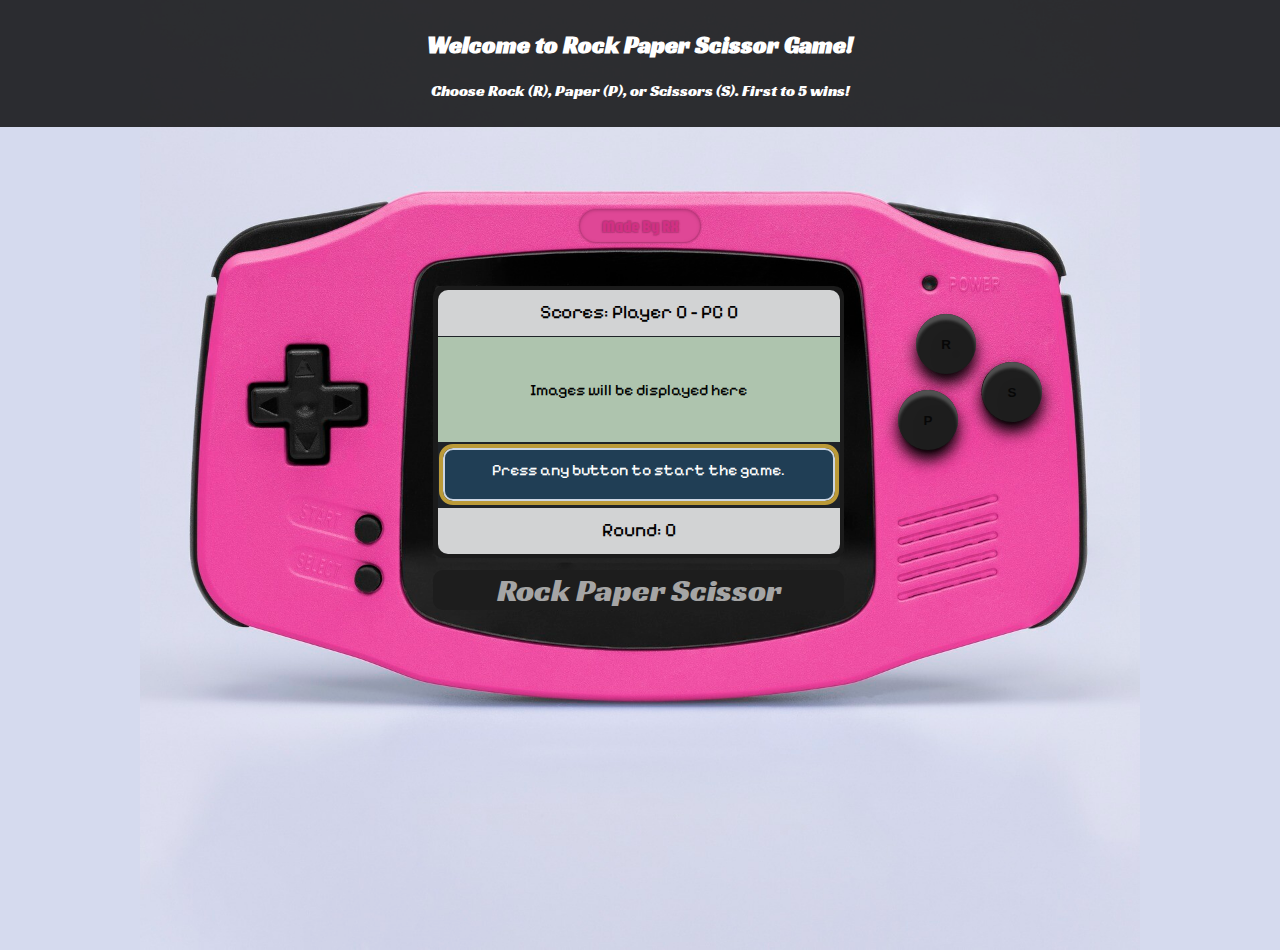
==== index.html @ 51d009c2 "Added rock paper scissor images to display" ====
<!DOCTYPE html>
<html lang="en">
<head>
    <link rel="preconnect" href="https://fonts.googleapis.com">
    <link rel="preconnect" href="https://fonts.gstatic.com" crossorigin>
    <link href="https://fonts.googleapis.com/css2?family=Jaro:opsz@6..72&family=Racing+Sans+One&display=swap" rel="stylesheet">
    <link href="https://fonts.googleapis.com/css2?family=Pixelify+Sans:wght@400..700&display=swap" rel="stylesheet">
    <meta charset="UTF-8">
    <meta name="viewport" content="width=device-width, initial-scale=1.0">
    <title>Rock Paper Scissor Game</title>
    <link rel="stylesheet" href="style.css">
</head>
<body>

    <div class="fixed-background">
        <img src="img/gamboy.jpg" alt="Gameboy" class="background-image">
    </div>

    <div class="top-message-container" id="top-message-container">
        <h2>Welcome to Rock Paper Scissor Game!</h2>
        <p>Choose Rock (R), Paper (P), or Scissors (S). First to 5 wins!</p>
        <p id="button-pressed-message"></p>
    </div>

    <div class="button-container">
        <div id="maker-container">Made By RX</div>
        <button id="button-r">R</button>
        <button id="button-p">P</button>
        <button id="button-s">S</button>
        <div id="display"></div>
        <div id="title-container">Rock Paper Scissor</div>
        <div id="assets-container">
            <div id="score-section">Scores: Player 0 - PC 0</div>
            <div id="images-section">Images will be displayed here</div>
            <div id="round-section">Round: 0</div>
            <div id="alert-container">Press any button to start the game.</div>
        </div>
        
        
    </div>

    <div id="warning-message" class="warning-message">
        Please switch to a wider display for the best experience.
    </div>

    <script src="script.js"></script>
</body>
</html>
---- style.css ----
body{
    background-color: rgb(213, 218, 238);
}

body, html {
    margin: 0;
    padding: 0;
    width: 100%;
    height: 100%;
    overflow: hidden;
    display: flex;
    justify-content: center;
    align-items: center;

}

.fixed-background {
    position: absolute;
    top: 50%;
    left: 50%;
    transform: translate(-50%, -50%);
    z-index: -1;
}

.background-image {
    width: 1000px; /* Fixed width */
    height: 1000px; /* Fixed height */
    display: block;
}

.button-container {
    position: absolute;
    top: 50%;
    left: 50%;
    transform: translate(-50%, -50%);
    width: 600px;
    height: 400px;
    display: flex;
    flex-direction: column;
    align-items: center;
    justify-content: center;
}

.button-container button {
    position: absolute;
    background-color:rgb(30, 30, 30);
    border: none;
    cursor: pointer;
    width: 60px; /* Fixed size */
    height: 60px; /* Fixed size */
    border-radius: 50%;
    color: rgb(7, 7, 7);

    box-shadow: 0 10px 15px black, inset 0 6px 3px rgba(87,87,87, 0.9); /* 3D effect */
    text-shadow: 10px 10px 20px rgba(0, 0, 0, 0.5); /* Text shadow */
    font-weight: bold; /* Bold text */
    transition: all 0.2s ease; /* Smooth transition */
}

.button-container button:active {
    box-shadow: 0 2px 4px rgba(0, 0, 0, 0.3), inset 0 1px 3px rgba(255, 255, 255, 0.2); /* Pressed effect */
    transform: translateY(2px); /* Button press effect */
}




#button-r {
    bottom: 69%;
    right: -6%;
}

#button-p {
    bottom: 50%;
    right: -3%;
}

#button-s {
    bottom: 57%;
    right: -17%;
}

#display {
    position: absolute;
    top: 9%;
    left: 15.5%;
    width: 68.5%; /* Fixed size */
    height: 68%; /* Fixed size */
    background: rgb(27, 27, 27);
    color: white;
    display: flex;
    justify-content: center;
    align-items: center;
    font-size: 1.5rem;
    text-align: center;
    border-radius: 10px; /* Rounded corners */
}

#title-container {
    position: absolute;
    top: 80%; /* Adjust position as needed */
    left: 15.5%;
    width: 68.5%; /* Fixed size */
    height: 10%; /* Fixed size */
    background: rgb(29, 29, 29);
    color: rgb(165, 165, 165);
    display: flex;
    justify-content: center;
    align-items: center;
    font-size: 2rem;
    text-align: center;
    border-radius: 10px; /* Rounded corners */
    font-family: 'Racing Sans One', sans-serif; /* Use the imported font */
}


#maker-container {
    position: absolute;
    top: -10%; /* Adjust position as needed */
    left: 40%; /* Center the container horizontally relative to display */
    width: 20%; /* One-third the width of the display container */
    height: 8%; /* Adjust height as needed */
    background: rgb(223, 71, 150);
    color: rgb(210, 48, 132);
    display: flex;
    justify-content: center;
    align-items: center;
    font-size: 1rem;
    text-align: center;
    border-radius: 20px; /* Rounded corners */
    font-family: "Jaro", sans-serif;
    font-optical-sizing: auto;
    font-weight: 400;
    font-style: normal;

    box-shadow:
    -1px -1px 2px rgba(177,54,117, 0.7), /* Top-left shadow */
    1px -1px 2px rgba(177,54,117, 0.7),  /* Top-right shadow */
    -1px 1px 2px rgba(177,54,117, 0.7),  /* Bottom-left shadow */
    1px 1px 2px rgba(177,54,117, 0.7),
    inset 0 1px 3px rgba(177,54,117, 0.7);
    
    text-shadow: 
    -1px -1px 0.8px rgba(177,54,117, 0.7), /* Top-left shadow */
    1px -1px 0.8px rgba(177,54,117, 0.7),  /* Top-right shadow */
    -1px 1px 1px rgba(177,54,117, 0.7),  /* Bottom-left shadow */
    1px 1px 1px rgba(177,54,117, 0.7);   /* Bottom-right shadow */

}



.warning-message {
    display: none; /* Hidden by default */
    position: fixed;
    top: 0;
    left: 0;
    width: 100%;
    height: 100%;
    background: rgba(0, 0, 0, 0.9); /* Slightly darker background for full screen */
    color: white;
    display: flex;
    justify-content: center;
    align-items: center;
    font-size: 1.5rem;
    text-align: center;
    z-index: 1000; /* Ensure it is on top */
}

.top-message-container {
    position: absolute;
    top: 0;
    left: 50%;
    transform: translateX(-50%);
    width: 100%;
    background: rgba(0, 0, 0, 0.8);
    color: white;
    padding: 10px;
    text-align: center;
    font-family: 'Racing Sans One', sans-serif;
    z-index: 1001; /* Ensure it is above other elements */
}

#alert-container {
    position: absolute;
    top: 60%; /* Updated position */
    left: 1.3%; /* Updated position */
    width: 91.5%; /* Updated width */
    height: 11%; /* Twice as tall as its previous height */
    background: rgb(32,62,85); /* Dark yellow color */
    color: white;
    /*display: flex;*/
    justify-content: center;
    align-items: center;
    font-size: 1rem;
    text-align: center;
    border-radius: 10px; /* Rounded corners */
    padding: 10px;
    z-index: 21; /* Ensure it is on top of the display */
    font-family: 'Pixelify Sans', sans-serif; /* Use the specified font */
    border: 2px solid rgb(204,213,226); /* White border */
    outline: 4px solid rgb(187,154,56); /* Outer dark yellow border */
   

}



#assets-container {
    position: absolute;
    top: 10%; /* Adjust as needed to cover the display container */
    left: 16.3%;
    width: 67%; /* Same width as the alert container */
    height: 66%; /* Height of display container minus a small margin */
    background: rgba(31,35,40, 0.99); /* Semi-transparent background */
    border-radius: 10px; /* Rounded corners */
    z-index: 20; /* Ensure it is on top of the display but below the alert container */
    pointer-events: none; /* Allow clicks to pass through to the underlying elements if needed */
    display: flex;
    flex-direction: column;
    justify-content: space-between; /* Space out the sections */
}

#score-section, #round-section {
    width: 95%;
    height: 10%;
    padding: 10px;
    text-align: center;
    font-family: 'Pixelify Sans', sans-serif;
}

#score-section {
    background: rgba(255, 255, 255, 0.8); /* Semi-transparent white background */
    border-top-left-radius: 10px; /* Rounded corners for top section */
    border-top-right-radius: 10px; /* Rounded corners for top section */
    font-size: 1.2rem;
}

#images-section {


    width: 100%;
    height: 40%;

    text-align: center;
    font-family: 'Pixelify Sans', sans-serif;

    background: rgba(210, 236, 207, 0.8); /* More transparent background for middle section */
    
    display: flex;
    justify-content: center;
    align-items: center;
    font-size: 1rem;
    margin-top: -65px; /* Adjust this value to move the section up */
}


#round-section {
    background: rgba(255, 255, 255, 0.8); /* Semi-transparent white background */
    border-bottom-left-radius: 10px; /* Rounded corners for bottom section */
    border-bottom-right-radius: 10px; /* Rounded corners for bottom section */
    font-size: 1.2rem;
}

#alert-container ul {
    list-style-type: none; /* Remove bullet points */
    padding: 0;
    margin: 0;
}

#alert-container li {
    display: inline; /* Ensure each list item is displayed as a block element */
    margin-bottom: 5px; /* Add some space between list items */
}
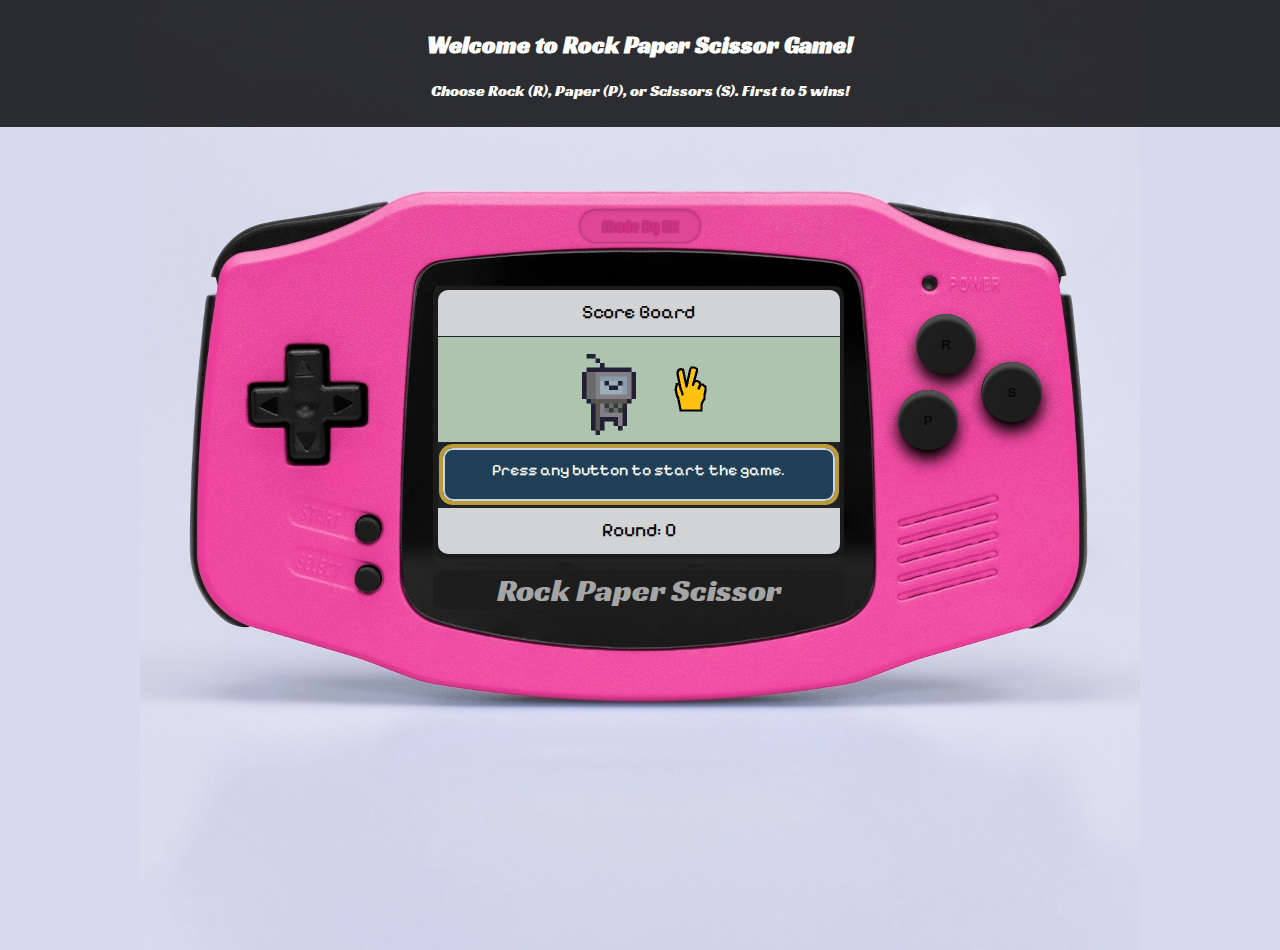
==== commit 71df5f7c: "Bug found: img element is null" ====
--- a/index.html
+++ b/index.html
@@ -30,8 +30,11 @@
         <div id="display"></div>
         <div id="title-container">Rock Paper Scissor</div>
         <div id="assets-container">
-            <div id="score-section">Scores: Player 0 - PC 0</div>
-            <div id="images-section">Images will be displayed here</div>
+            <div id="score-section">Score Board</div>
+            <div id="images-section">
+                <img id="game-status-image" src="img/pixel-robot/robot-run.gif" alt="Game Status" style="width: 90px; height: 90px; margin-right: 10px;">
+                <img id="pc-choice-image" src="img/rps.gif" alt="PC Choice" style="width: 50px; height: 50px;">
+            </div>
             <div id="round-section">Round: 0</div>
             <div id="alert-container">Press any button to start the game.</div>
         </div>
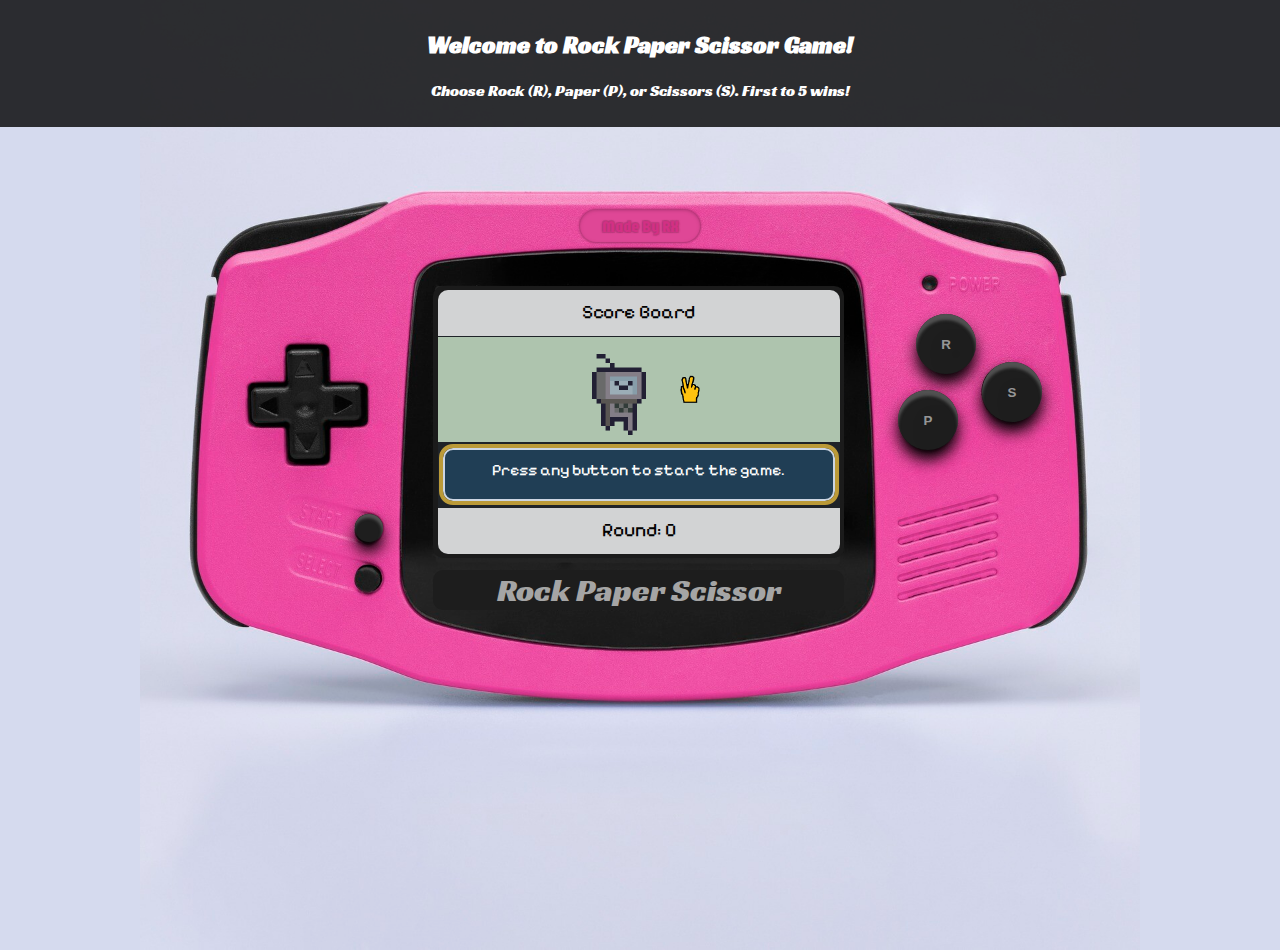
==== commit 07d5287a: "Need to work on final result display." ====
--- a/index.html
+++ b/index.html
@@ -19,7 +19,7 @@
     <div class="top-message-container" id="top-message-container">
         <h2>Welcome to Rock Paper Scissor Game!</h2>
         <p>Choose Rock (R), Paper (P), or Scissors (S). First to 5 wins!</p>
-        <p id="button-pressed-message"></p>
+    
     </div>
 
     <div class="button-container">
@@ -27,14 +27,16 @@
         <button id="button-r">R</button>
         <button id="button-p">P</button>
         <button id="button-s">S</button>
+        <button id="button-start"></button> <!-- New button -->
         <div id="display"></div>
         <div id="title-container">Rock Paper Scissor</div>
         <div id="assets-container">
             <div id="score-section">Score Board</div>
             <div id="images-section">
                 <img id="game-status-image" src="img/pixel-robot/robot-run.gif" alt="Game Status" style="width: 90px; height: 90px; margin-right: 10px;">
-                <img id="pc-choice-image" src="img/rps.gif" alt="PC Choice" style="width: 50px; height: 50px;">
+                <img id="pc-choice-image" src="img/rps.gif" alt="PC Choice" style="width: 30px; height: 30px;">
             </div>
+     
             <div id="round-section">Round: 0</div>
             <div id="alert-container">Press any button to start the game.</div>
         </div>
--- a/style.css
+++ b/style.css
@@ -49,7 +49,7 @@
     width: 60px; /* Fixed size */
     height: 60px; /* Fixed size */
     border-radius: 50%;
-    color: rgb(7, 7, 7);
+    color: rgba(255, 255, 255, 0.557);
 
     box-shadow: 0 10px 15px black, inset 0 6px 3px rgba(87,87,87, 0.9); /* 3D effect */
     text-shadow: 10px 10px 20px rgba(0, 0, 0, 0.5); /* Text shadow */
@@ -79,6 +79,18 @@
     bottom: 57%;
     right: -17%;
 }
+
+
+#button-start {
+    bottom: 27%;
+    left: 2.5%; /* Adjust position as needed */
+    width: 28px; /* One-third of 60px (original size) */
+    height: 28px; /* One-third of 60px (original size) */
+    box-shadow: 0 10px 15px black, inset -1px 4px 3px rgba(87,87,87, 0.9); /* 3D effect */
+
+}
+
+
 
 #display {
     position: absolute;
@@ -272,3 +284,16 @@
     display: inline; /* Ensure each list item is displayed as a block element */
     margin-bottom: 5px; /* Add some space between list items */
 }
+
+#images-section ul {
+    list-style-type: none; /* Remove bullet points */
+    padding: 0;
+    margin: 0;
+}
+
+#images-section li {
+    display: block; /* Ensure each list item is displayed as a block element */
+    margin-bottom: 5px; /* Add some space between list items */
+}
+
+
